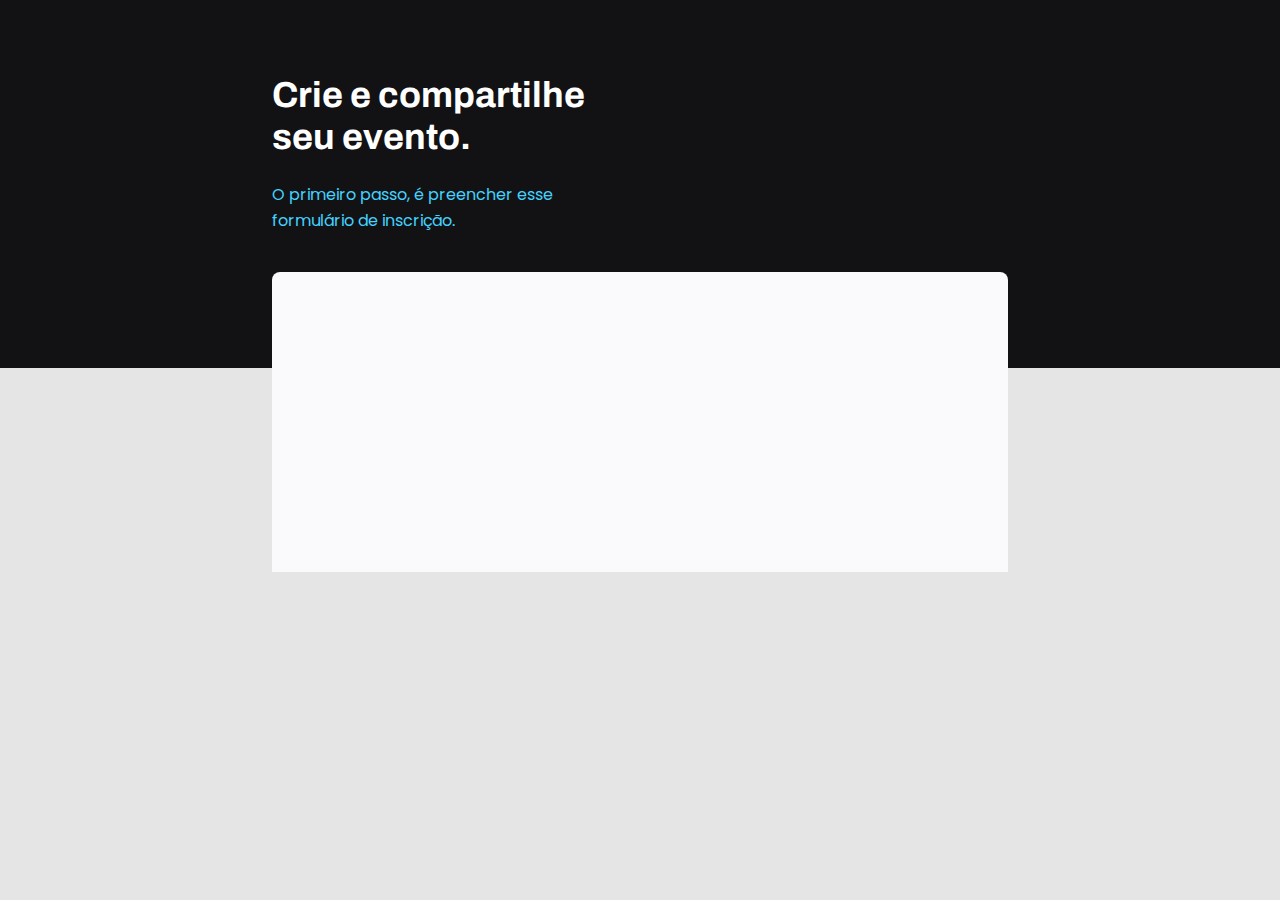
==== index.html @ 3742caab "iniciando os estilos da pagina" ====
<!DOCTYPE html>
<html lang="pt-br">
  <head>
    <link rel="preconnect" href="https://fonts.googleapis.com" />
    <link rel="preconnect" href="https://fonts.gstatic.com" crossorigin />

    <meta charset="UTF-8" />
    <meta name="viewport" content="width=device-width, initial-scale=1.0" />
    <title>Crie seu evento</title>

    <link
      href="https://fonts.googleapis.com/css2?family=Archivo:wght@400;600;700&family=Poppins&display=swap"
      rel="stylesheet"
    />
    <link rel="stylesheet" href="style.css" />
  </head>

  <body>
    <div class="page">
      <header>
        <h1>Crie e compartilhe seu evento.</h1>
        <p>O primeiro passo, é preencher esse formulário de inscrição.</p>
      </header>
      <form action=""></form>
    </div>
  </body>
</html>
---- style.css ----
body {
  font-family: "Poppins", sans-serif;
  font-weight: normal;
  background: #e5e5e5;
}

body::before {
  /*Esse "::before" cria um elemento html antes do conteúdo (no caso o body)
 e aqui fica o css desse elemento que foi criado. */
  content: "";
  position: absolute;
  /* Como é um elemento que eu estou criando pelo css, preciso falar todas
  as propriedades básicas dele. Nesse caso, o elemento nao aparecia
  até eu colocar a propriedade "position" ou então um "display" */
  z-index: -1;
  top: 0;
  left: 0;
  width: 100%;
  height: 368px;
  background: #121214;
}

.page {
  width: 736px;
  margin: auto;
}

header {
  width: 319px;
  margin-top: 74px;
}

header h1 {
  font-family: "Archivo", sans-serif;
  font-weight: bold;
  font-size: 36px;
  line-height: 42px;
  color: white;
}

header p {
  font-size: 16px;
  line-height: 26px;
  color: #42d3ff;
}

form {
  margin-top: 38px;
  background: #fafafc;
  border-radius: 8px 8px 0px 0px;
  min-height: 300px;
}
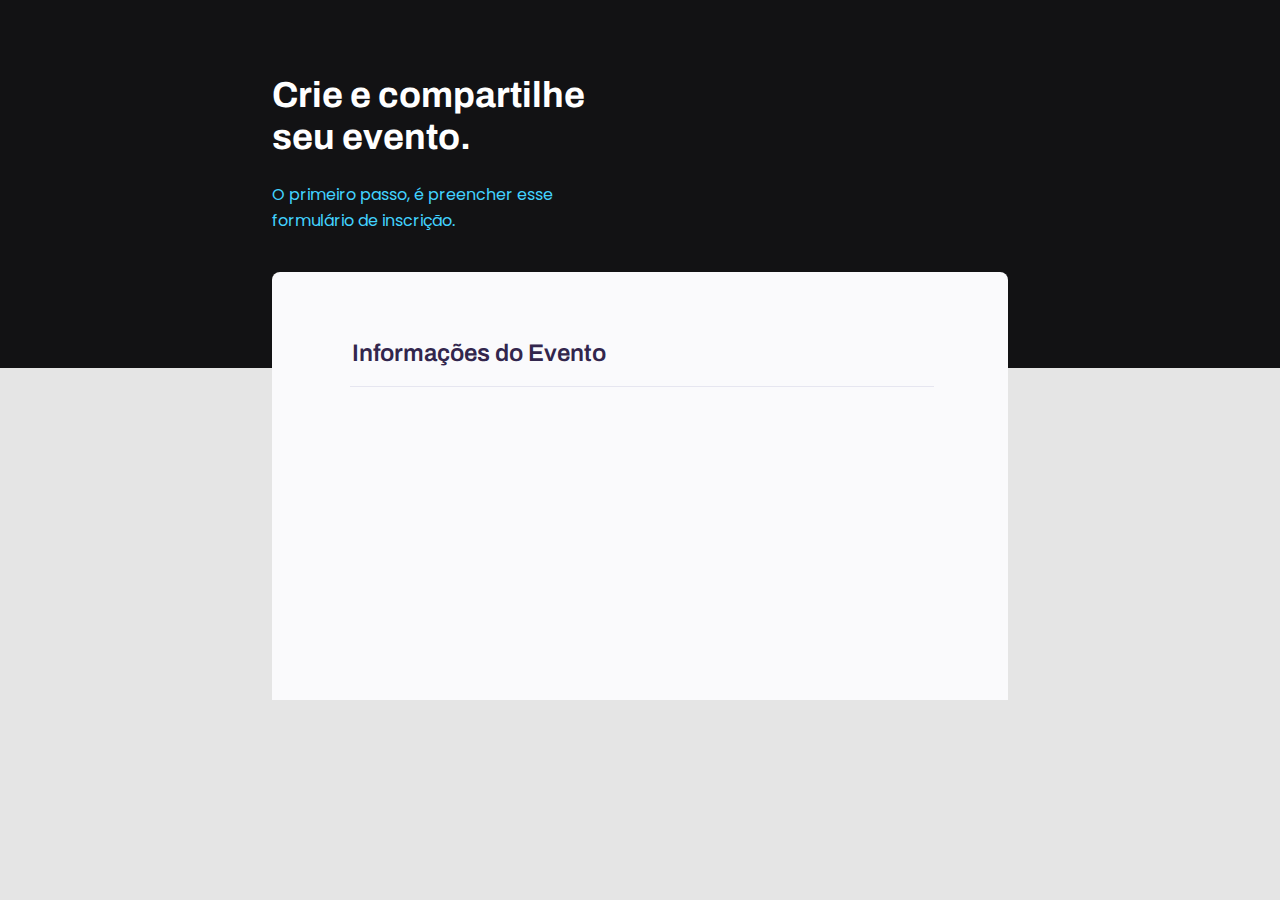
==== commit e37c8195: "Agrupando campos com fildset e legend" ====
--- a/index.html
+++ b/index.html
@@ -21,7 +21,11 @@
         <h1>Crie e compartilhe seu evento.</h1>
         <p>O primeiro passo, é preencher esse formulário de inscrição.</p>
       </header>
-      <form action=""></form>
+      <form action="">
+        <fieldset>
+          <legend>Informações do Evento</legend>
+        </fieldset>
+      </form>
     </div>
   </body>
 </html>
--- a/style.css
+++ b/style.css
@@ -49,4 +49,21 @@
   background: #fafafc;
   border-radius: 8px 8px 0px 0px;
   min-height: 300px;
+  padding: 64px;
 }
+
+fieldset {
+  border: none;
+}
+
+fieldset legend {
+  font-family: "Archivo";
+  font-weight: 600;
+  font-size: 24px;
+  line-height: 34px;
+  color: #32264d;
+
+  width: 100%;
+  border-bottom: 1px solid #e6e6f0;
+  padding-bottom: 16px;
+}
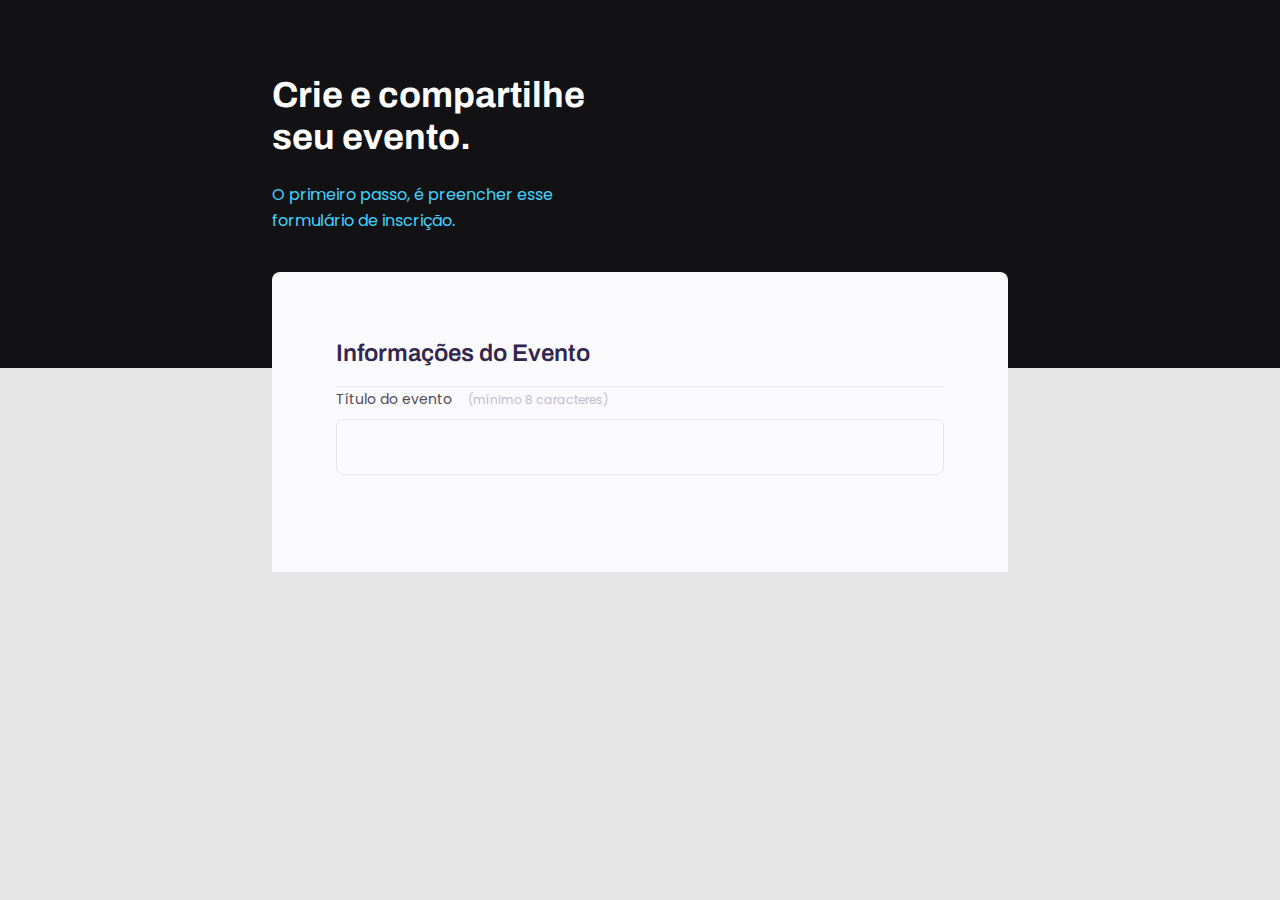
==== commit 5bd7249d: "formatei os campos de texto" ====
--- a/index.html
+++ b/index.html
@@ -24,6 +24,12 @@
       <form action="">
         <fieldset>
           <legend>Informações do Evento</legend>
+          <div class="input-wrapper">
+            <label for="event-title"
+              >Título do evento <span>(mínimo 8 caracteres)</span></label
+            >
+            <input type="text" id="event-title" />
+          </div>
         </fieldset>
       </form>
     </div>
--- a/style.css
+++ b/style.css
@@ -1,6 +1,18 @@
+* {
+  margin: 0;
+  padding: 0;
+  box-sizing: border-box;
+}
+
+body,
+input,
+button,
+select,
+textarea {
+  font-family: "Poppins", sans-serif;
+}
+
 body {
-  font-family: "Poppins", sans-serif;
-  font-weight: normal;
   background: #e5e5e5;
 }
 
@@ -36,6 +48,8 @@
   font-size: 36px;
   line-height: 42px;
   color: white;
+
+  margin-bottom: 24px;
 }
 
 header p {
@@ -67,3 +81,37 @@
   border-bottom: 1px solid #e6e6f0;
   padding-bottom: 16px;
 }
+
+.input-wrapper {
+  display: flex;
+  flex-direction: column;
+}
+
+.input-wrapper label {
+  font-size: 14px;
+  line-height: 24px;
+  color: #4e4958;
+  margin-bottom: 8px;
+}
+
+.input-wrapper label span {
+  margin-left: 12px;
+  font-size: 12px;
+  line-height: 20px;
+  color: #c1bccc;
+}
+
+.input-wrapper input {
+  background: #fafafc;
+  border: 1px solid #e6e6f0;
+  border-radius: 8px;
+  height: 56px;
+  padding: 0 24px;
+
+  font-family: "Poppins";
+  font-style: normal;
+  font-weight: 400;
+  font-size: 16px;
+  line-height: 26px;
+  color: #c1bccc;
+}
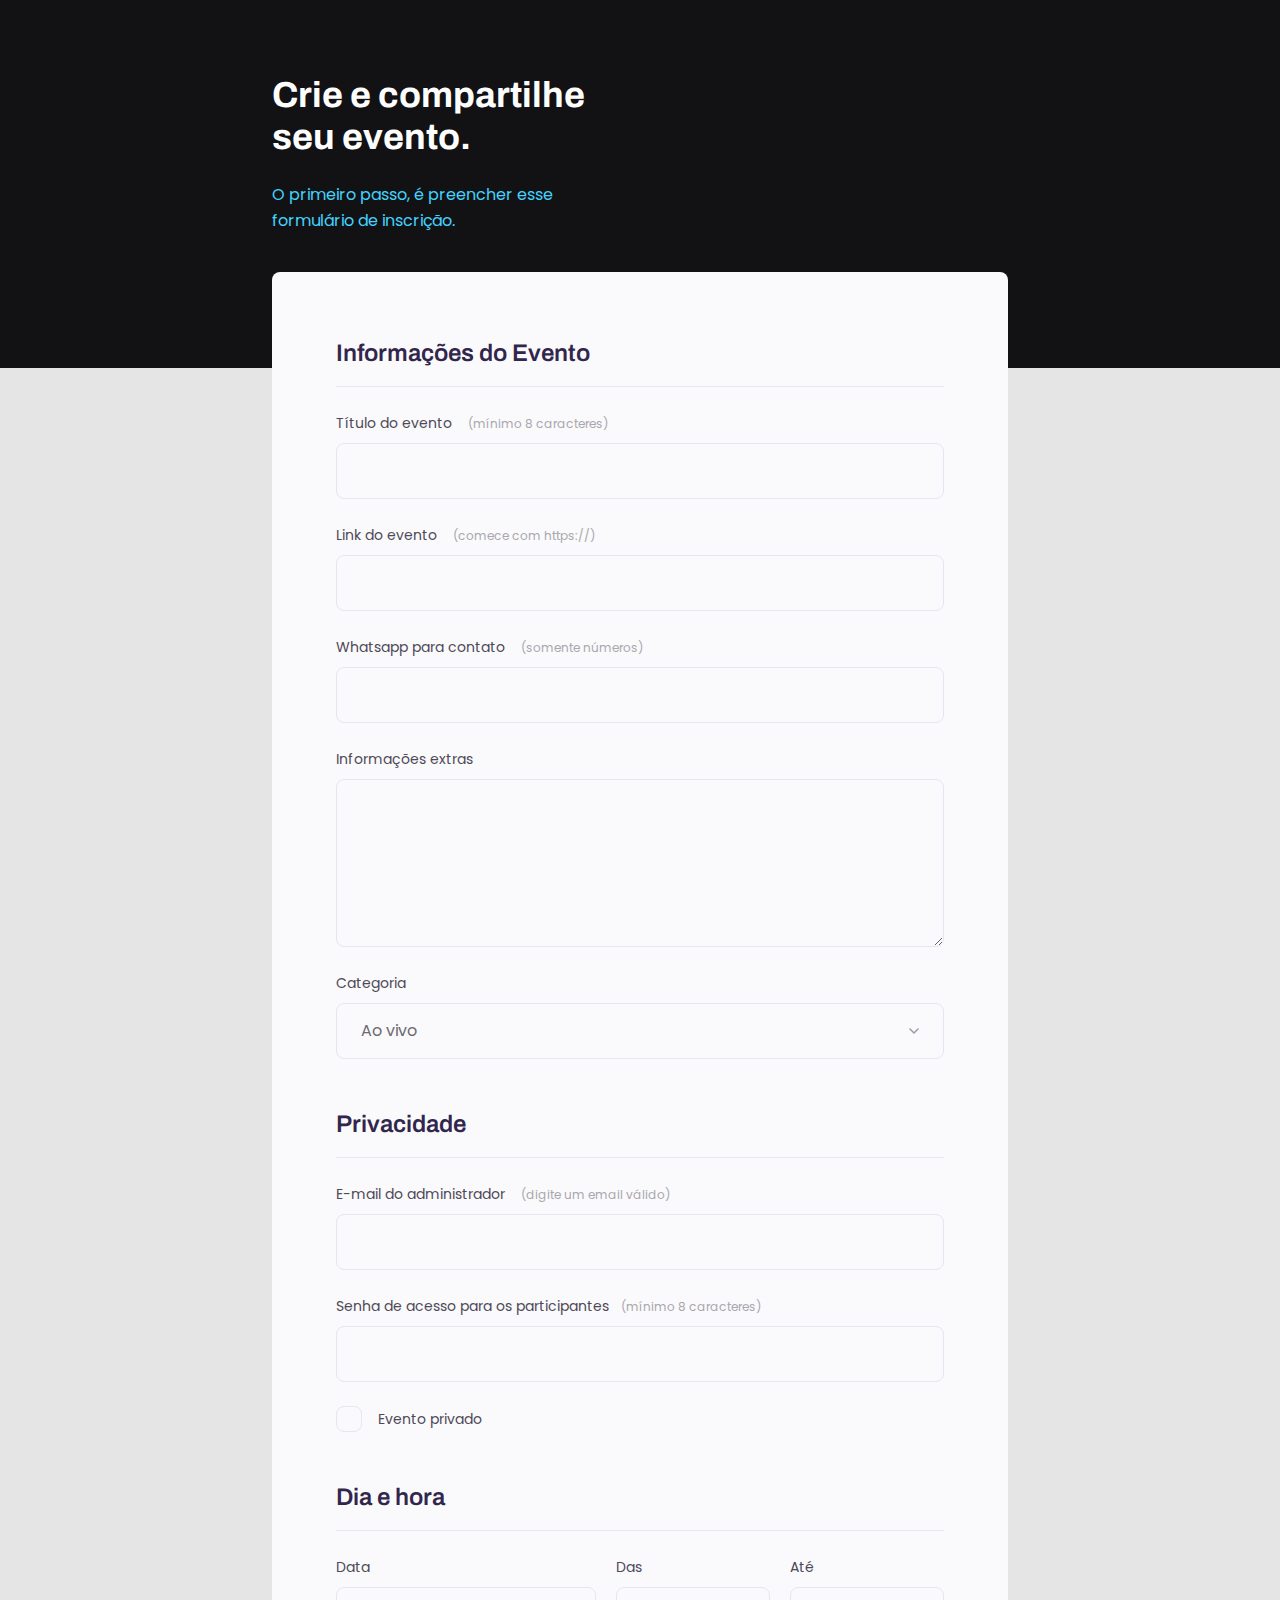
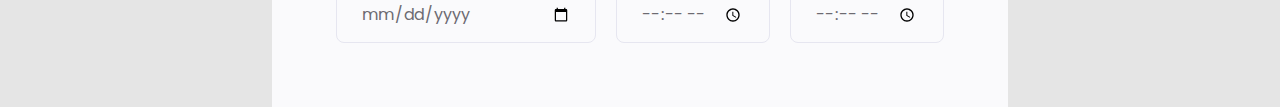
==== commit 8ff9b2f8: "muito progresso terminei fazendo o checkbox customizado e com acessibilidade" ====
--- a/index.html
+++ b/index.html
@@ -23,12 +23,94 @@
       </header>
       <form action="">
         <fieldset>
-          <legend>Informações do Evento</legend>
-          <div class="input-wrapper">
-            <label for="event-title"
-              >Título do evento <span>(mínimo 8 caracteres)</span></label
-            >
-            <input type="text" id="event-title" />
+          <div class="fieldset-wrapper">
+            <legend>Informações do Evento</legend>
+
+            <div class="input-wrapper">
+              <label for="event-title"
+                >Título do evento <span>(mínimo 8 caracteres)</span></label
+              >
+              <input type="text" id="event-title" />
+            </div>
+
+            <div class="input-wrapper">
+              <label for="event-link"
+                >Link do evento <span>(comece com https://)</span></label
+              >
+              <input type="url" id="event-link" />
+            </div>
+
+            <div class="input-wrapper">
+              <label for="event-whatsapp"
+                >Whatsapp para contato <span>(somente números)</span></label
+              >
+              <input type="number" id="event-whatsapp" />
+            </div>
+
+            <div class="input-wrapper">
+              <label for="event-info">Informações extras</label>
+              <textarea id="" cols="30" rows="10"></textarea>
+            </div>
+
+            <div class="input-wrapper">
+              <label for="event-category">Categoria</label>
+              <select id="event-category">
+                <option value="live">Ao vivo</option>
+                <option value="podcast">Podcast</option>
+                <option value="mentorship">Mentoria</option>
+              </select>
+            </div>
+          </div>
+        </fieldset>
+
+        <fieldset>
+          <div class="fieldset-wrapper">
+            <legend>Privacidade</legend>
+
+            <div class="input-wrapper">
+              <label for="event-email"
+                >E-mail do administrador
+                <span>(digite um email válido)</span></label
+              >
+              <input type="email" id="event-email" />
+            </div>
+
+            <div class="input-wrapper">
+              <label for="event-password"
+                >Senha de acesso para os participantes<span
+                  >(mínimo 8 caracteres)</span
+                ></label
+              >
+              <input type="password" id="event-password" />
+            </div>
+
+            <div class="checkbox-wrapper">
+              <input type="checkbox" id="event-private" />
+              <label for="event-private">Evento privado</label>
+            </div>
+          </div>
+        </fieldset>
+
+        <fieldset>
+          <div class="fieldset-wrapper">
+            <legend>Dia e hora</legend>
+
+            <div class="col-3">
+              <div class="input-wrapper">
+                <label for="event-date">Data</label>
+                <input type="date" id="event-date" />
+              </div>
+
+              <div class="input-wrapper">
+                <label for="event-begin">Das</label>
+                <input type="time" id="event-begin" />
+              </div>
+
+              <div class="input-wrapper">
+                <label for="event-end">Até</label>
+                <input type="time" id="event-end" />
+              </div>
+            </div>
           </div>
         </fieldset>
       </form>
--- a/style.css
+++ b/style.css
@@ -64,10 +64,20 @@
   border-radius: 8px 8px 0px 0px;
   min-height: 300px;
   padding: 64px;
+
+  display: flex;
+  flex-direction: column;
+  gap: 48px;
 }
 
 fieldset {
   border: none;
+}
+
+.fieldset-wrapper {
+  display: flex;
+  flex-direction: column;
+  gap: 24px;
 }
 
 fieldset legend {
@@ -87,7 +97,8 @@
   flex-direction: column;
 }
 
-.input-wrapper label {
+.input-wrapper label,
+.checkbox-wrapper label {
   font-size: 14px;
   line-height: 24px;
   color: #4e4958;
@@ -98,20 +109,83 @@
   margin-left: 12px;
   font-size: 12px;
   line-height: 20px;
-  color: #c1bccc;
+  color: #a9a7af;
 }
 
-.input-wrapper input {
+.input-wrapper label span:hover {
+  color: #6c6a71;
+}
+
+.input-wrapper input,
+.input-wrapper textarea,
+.input-wrapper select {
   background: #fafafc;
   border: 1px solid #e6e6f0;
   border-radius: 8px;
   height: 56px;
   padding: 0 24px;
 
-  font-family: "Poppins";
-  font-style: normal;
-  font-weight: 400;
   font-size: 16px;
   line-height: 26px;
-  color: #c1bccc;
+  color: #6c6a71;
 }
+
+.input-wrapper textarea {
+  padding: 0;
+  height: 168px;
+}
+
+.input-wrapper select {
+  appearance: none;
+  -webkit-appearance: none;
+
+  background-image: url("data:image/svg+xml,%3Csvg width='10' height='6' viewBox='0 0 10 6' fill='none' xmlns='http://www.w3.org/2000/svg'%3E%3Cpath d='M1 1L5 5L9 1' stroke='%239C98A6' stroke-width='1.5' stroke-linecap='round' stroke-linejoin='round'/%3E%3C/svg%3E%0A");
+  background-repeat: no-repeat;
+  background-position: right 24px top 50%;
+}
+
+.col-3 {
+  display: flex;
+  gap: 20px;
+}
+
+.col-3 > div:nth-child(1) {
+  width: 100%;
+}
+
+.checkbox-wrapper {
+  position: relative;
+}
+
+.checkbox-wrapper label {
+  display: flex;
+  align-items: center;
+  gap: 16px;
+  margin: 0;
+}
+
+.checkbox-wrapper input {
+  position: absolute;
+  top: 0;
+  left: 0;
+  width: 24px;
+  height: 24px;
+  opacity: 0;
+}
+
+.checkbox-wrapper label::before {
+  content: "";
+  width: 24px;
+  height: 24px;
+  display: block;
+  border: 1px solid #e6e6f0;
+  border-radius: 8px;
+}
+
+.checkbox-wrapper input:checked + label::before {
+  background-image: url("data:image/svg+xml,%3Csvg width='24' height='24' viewBox='0 0 24 24' fill='none' xmlns='http://www.w3.org/2000/svg'%3E%3Cg clip-path='url(%23clip0_1703_14)'%3E%3Cpath d='M9 16.17L4.83 12L3.41 13.41L9 19L21 7L19.59 5.59L9 16.17Z' fill='%2342D3FF'/%3E%3C/g%3E%3Cdefs%3E%3CclipPath id='clip0_1703_14'%3E%3Crect width='24' height='24' fill='white'/%3E%3C/clipPath%3E%3C/defs%3E%3C/svg%3E%0A");
+}
+
+.checkbox-wrapper input:focus + label::before {
+  outline: 2px solid black;
+}
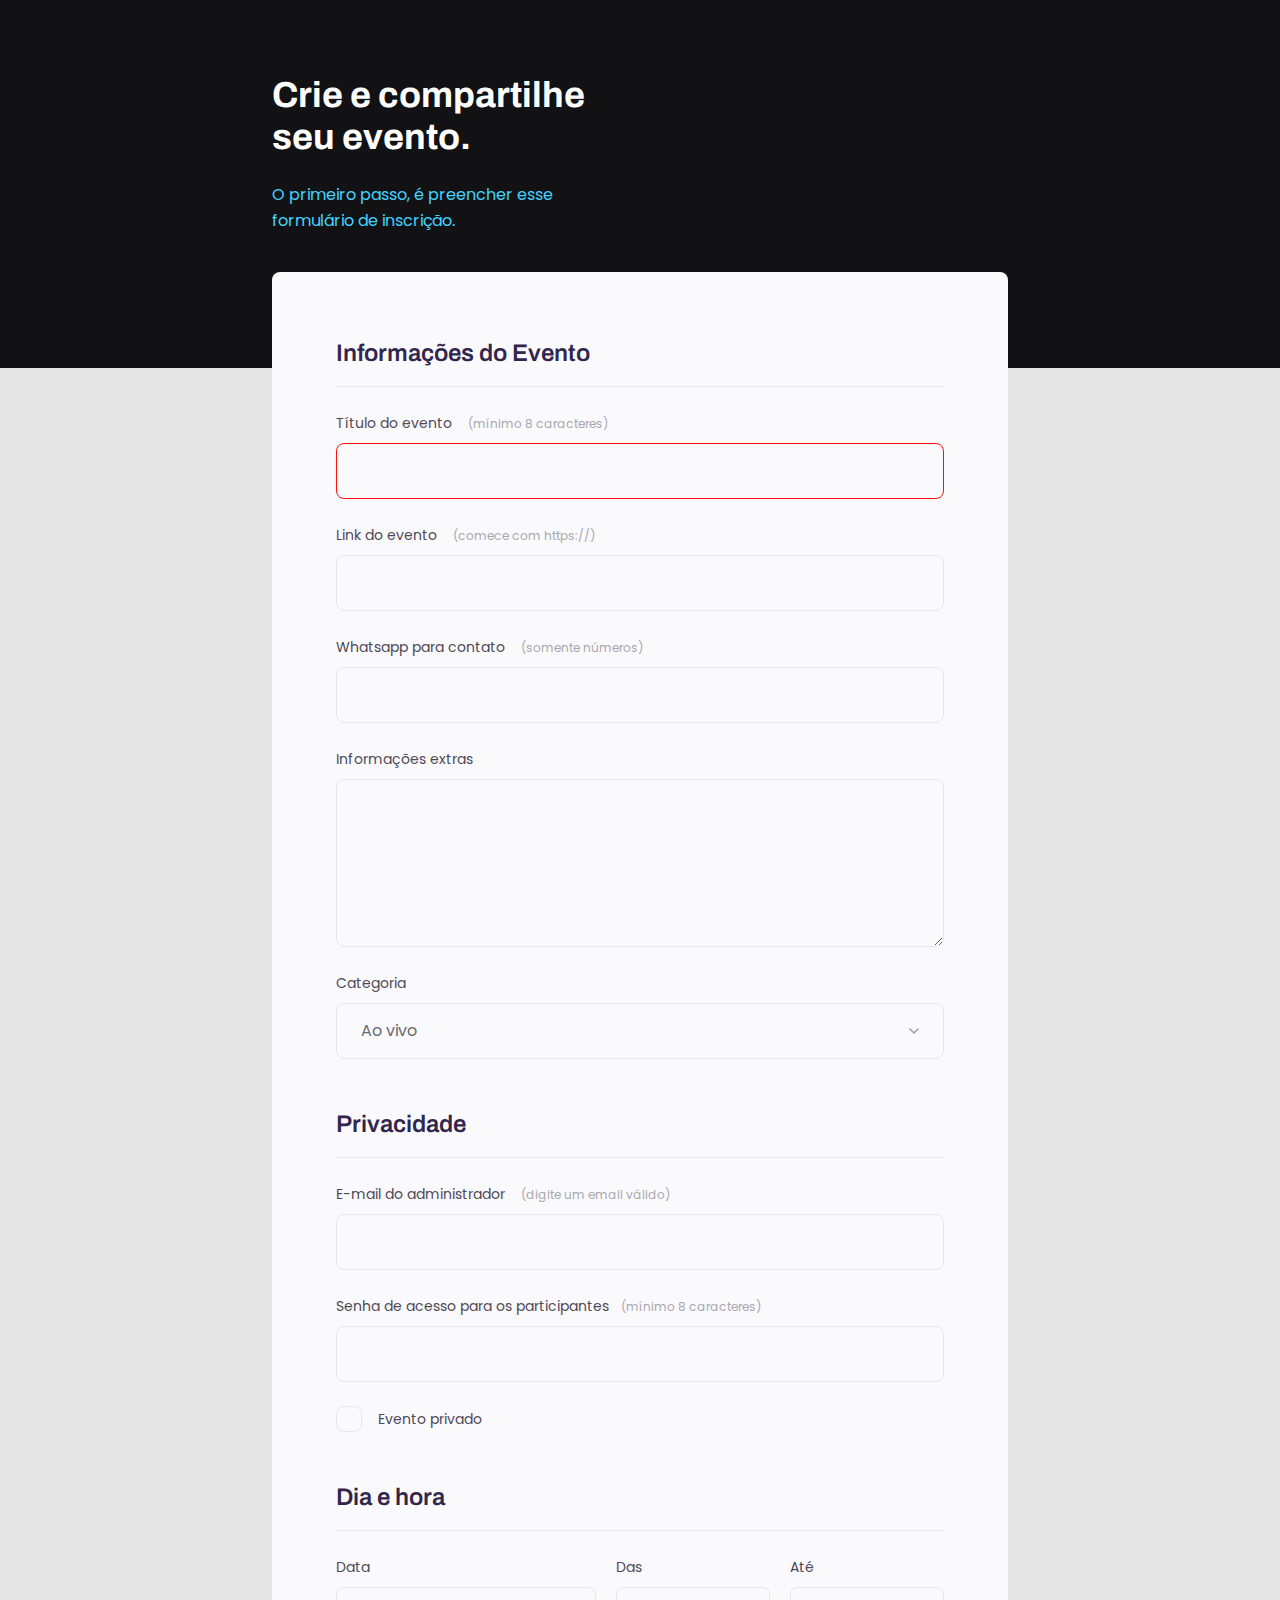
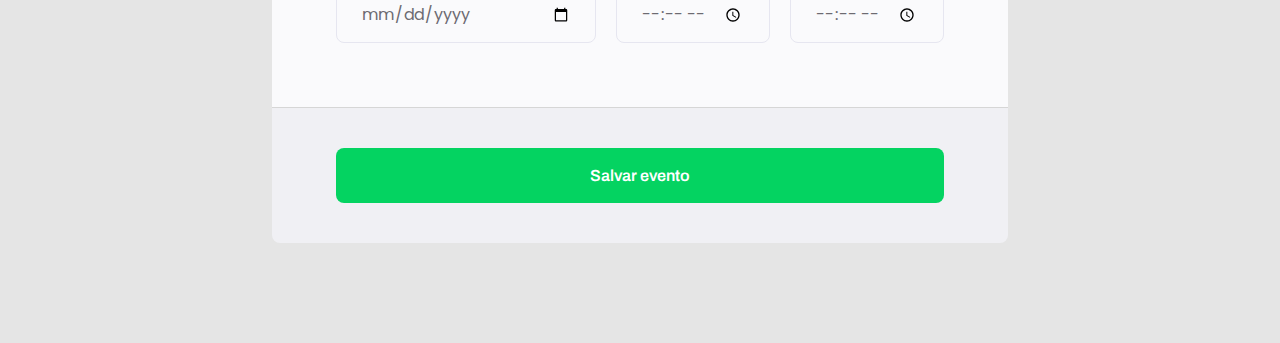
==== commit 06de4ea9: "projeto completo" ====
--- a/index.html
+++ b/index.html
@@ -21,7 +21,7 @@
         <h1>Crie e compartilhe seu evento.</h1>
         <p>O primeiro passo, é preencher esse formulário de inscrição.</p>
       </header>
-      <form action="">
+      <form action="" id="my-form">
         <fieldset>
           <div class="fieldset-wrapper">
             <legend>Informações do Evento</legend>
@@ -30,7 +30,7 @@
               <label for="event-title"
                 >Título do evento <span>(mínimo 8 caracteres)</span></label
               >
-              <input type="text" id="event-title" />
+              <input type="text" id="event-title" minlength="8" required />
             </div>
 
             <div class="input-wrapper">
@@ -81,7 +81,7 @@
                   >(mínimo 8 caracteres)</span
                 ></label
               >
-              <input type="password" id="event-password" />
+              <input type="password" id="event-password" minlength="8" />
             </div>
 
             <div class="checkbox-wrapper">
@@ -114,6 +114,14 @@
           </div>
         </fieldset>
       </form>
+      <footer>
+        <input
+          class="button"
+          type="submit"
+          value="Salvar evento"
+          form="my-form"
+        />
+      </footer>
     </div>
   </body>
 </html>
--- a/style.css
+++ b/style.css
@@ -6,7 +6,6 @@
 
 body,
 input,
-button,
 select,
 textarea {
   font-family: "Poppins", sans-serif;
@@ -189,3 +188,38 @@
 .checkbox-wrapper input:focus + label::before {
   outline: 2px solid black;
 }
+
+footer {
+  background: #f0f0f4;
+  height: 136px;
+  display: flex;
+  flex-direction: column;
+  padding: 40px 64px;
+  margin-bottom: 100px;
+
+  border-top: 1px solid #d6d6d6;
+  border-radius: 0 0 8px 8px;
+}
+
+footer .button {
+  height: 56px;
+  background: #04d361;
+  border: 0;
+  border-radius: 8px;
+
+  font-family: "Archivo";
+  font-weight: 600;
+  font-size: 16px;
+  line-height: 26px;
+  /* identical to box height, or 162% */
+
+  color: #ffffff;
+}
+
+footer .button:hover {
+  background: #039946;
+}
+
+input:invalid {
+  border: 1px solid #ff1010;
+}
